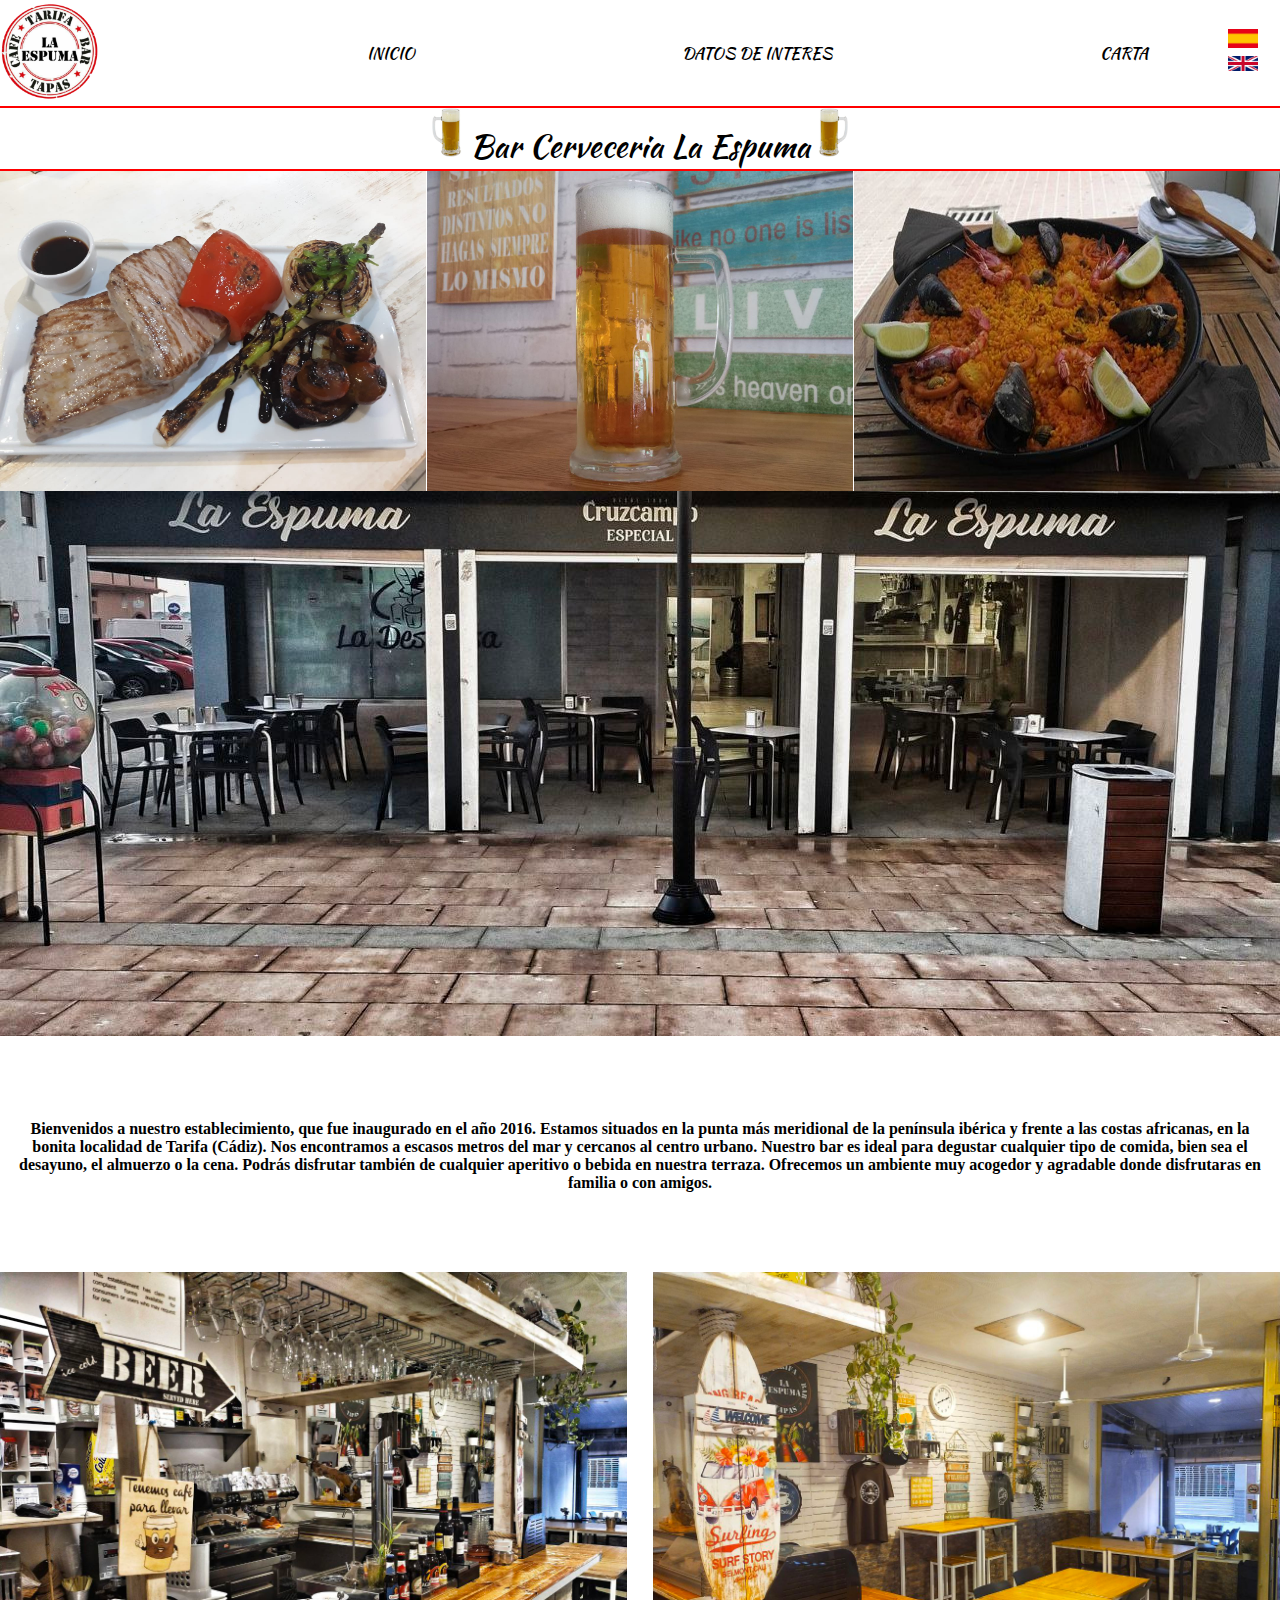
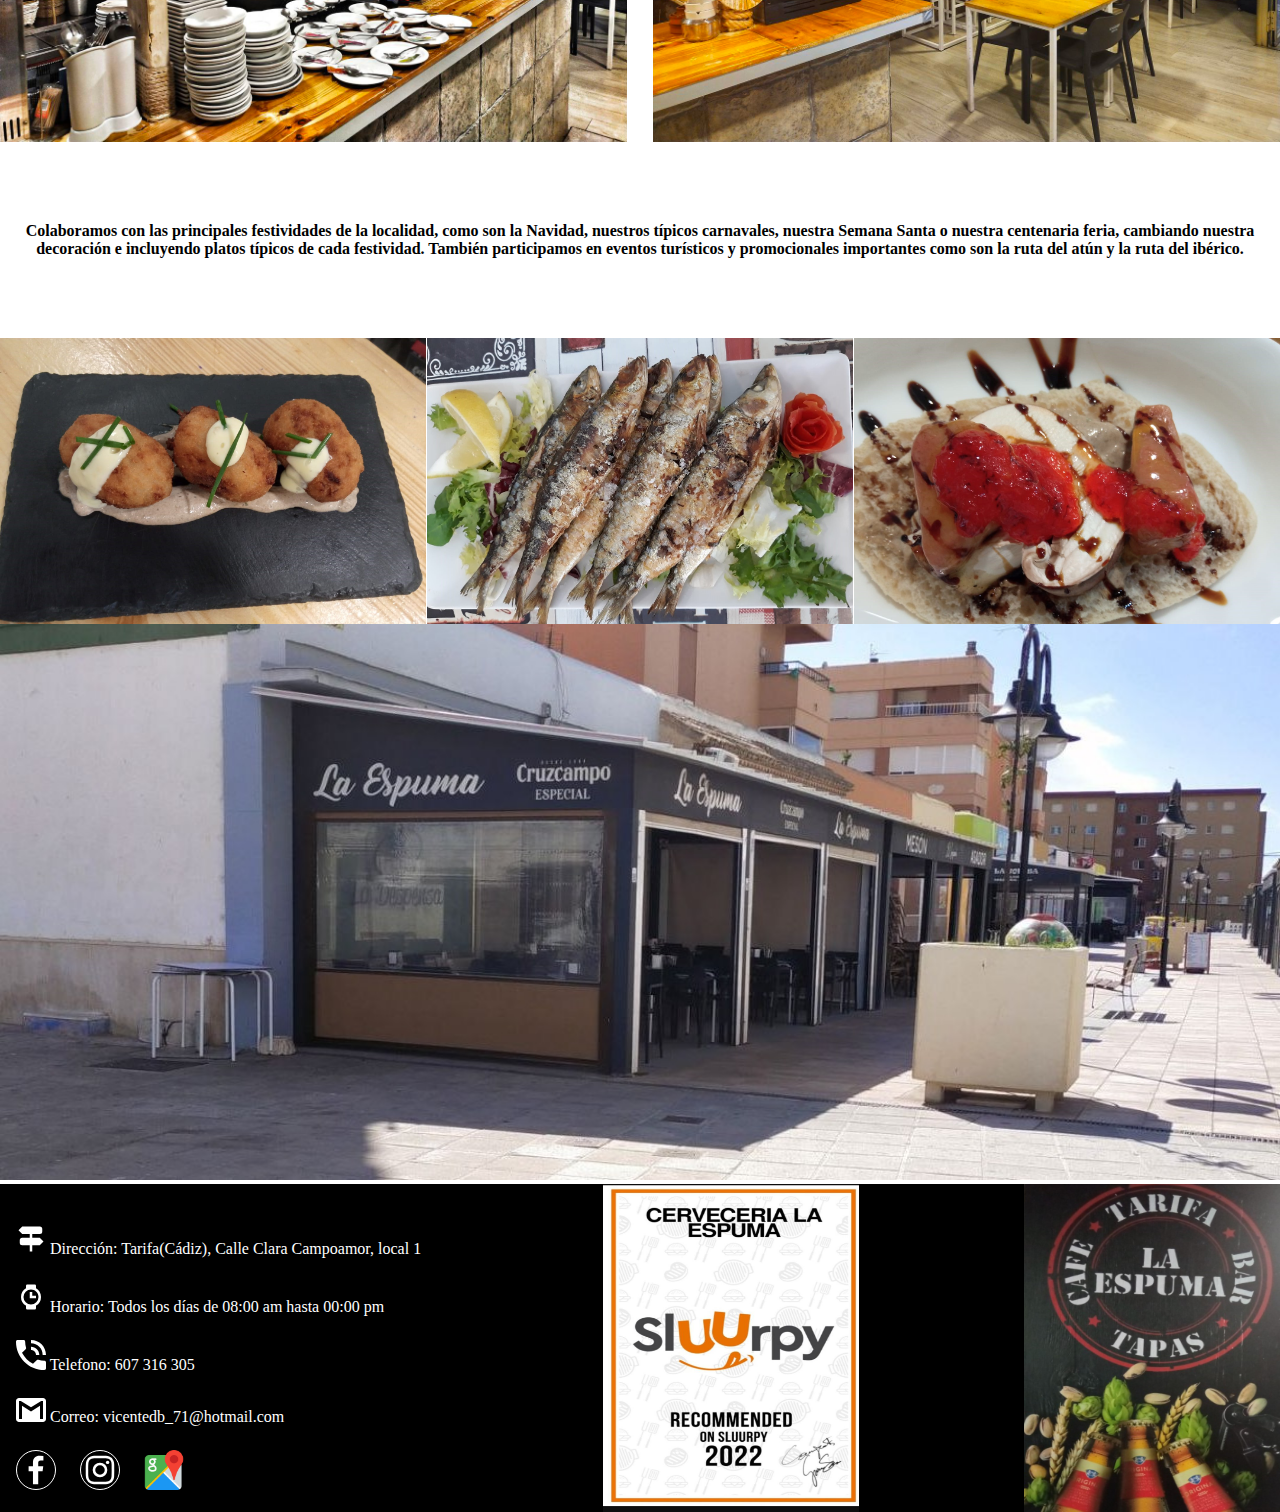
==== index.html @ 4003cf89 "pagina web" ====
<!DOCTYPE html>
<html lang="es">
<head>
    <meta charset="UTF-8">
    <meta http-equiv="X-UA-Compatible" content="IE=edge">
    <meta name="viewport" content="width=device-width, initial-scale=1.0">
    <link rel="icon" type="image/jpg" sizes="32x32" href="./image/logo.PNG" >
    <link rel="stylesheet" href="./css/styles.css">
    <link rel="stylesheet" href="./css/animaciones.css">
    <script src="index.js"></script>
    <link rel="preconnect" href="https://fonts.googleapis.com">
    <link rel="preconnect" href="https://fonts.gstatic.com" crossorigin>
    <link href="https://fonts.googleapis.com/css2?family=Kaushan+Script&display=swap" rel="stylesheet">
    <title>Bar La espuma</title>
</head>
<body>
    
    <header>
        
        <div class="nav__contenedor">

        <figure class="nav__logo">
            <img src="./image/logo.PNG" alt="logo" class="nav__img">
        </figure>

        

    <button id="menu">
        <span id="menu-abrir">&#9776;</span>
        <span id="menu-cerrar">x</span>
    </button>


    <nav class="nav__contenedor nav">
    <a href="index.html" class="nav__link">INICIO</a>
    <a href="#footer" class="nav__link">DATOS DE INTERES</a>
    <a href="./html/carta.html" class="nav__link">CARTA</a>
    </nav>

    <div class="nav__idiomas">
        <a href="index.html"><img src="./image/bandera-esp.png" alt="bandera-esp" class="img__idiomas"></a>
        <a href="./html/index-ing.html"><img src="./image/bandera-ingl.png" alt="bandera-ingl" class="img__idiomas"></a>
        </div>

</div>
        
</header>

    <main class="main__contenedor">

        <h1 class="main__titulo"><hr color = "red"><img src="./image/cerveza.jpg" alt="cerveza" class="logo__cerveza">
            Bar Cerveceria La Espuma <img src="./image/cerveza-2.jpg" alt="cerveza" class="logo__cerveza"> <hr color = "red"></h1>

        <div class="main__img">
            <img src="./image/atun.jpg" alt="atun" class="img__galeria">
            <img src="./image/jarra.jpg" alt="jarra" class="img__galeria">
            <img src="./image/arroz.jpg" alt="arroz" class="img__galeria">
        </div>

        <figure class="image__principal">
            <img src="./image/portada.jpg" alt="exterior" class="img__exterior">
        </figure>
        
        <p class="main__parrafo" >
            Bienvenidos a nuestro establecimiento, que fue inaugurado en el año 2016. Estamos situados en la punta más meridional de la península ibérica y frente a las costas africanas, en la bonita localidad de Tarifa (Cádiz). Nos encontramos a escasos metros  del mar y cercanos al centro urbano. Nuestro bar es ideal para degustar cualquier tipo de comida, bien sea el desayuno, el almuerzo o la cena. Podrás disfrutar también de cualquier aperitivo o bebida en nuestra terraza. Ofrecemos un ambiente muy acogedor y agradable donde disfrutaras en familia o con amigos.
        </p>

        <div class="img__interior">
            <img src="./image/interior.jpg" alt="bar__barra" class="img__int">
            <img src="./image/interior2.jpg" alt="bar__interior" class="img__int">
        </div>

        <p class="main__parrafo" >
            Colaboramos con las principales festividades de la localidad, como son la Navidad, nuestros típicos carnavales, nuestra Semana Santa o nuestra centenaria feria, cambiando nuestra decoración e incluyendo platos típicos de cada festividad. También participamos en eventos turísticos y promocionales importantes como son la ruta del atún y la ruta del ibérico.</p>

            <div class="main__img">
                <img src="./image/croquetas.jpg" alt="rutaatun" class="img__galeria">
                <img src="./image/sardinas.jpg" alt="sardinas" class="img__galeria">
                <img src="./image/tapa.jpg" alt="tapa" class="img__galeria">
            </div>
            
            <figure class="image__principal">
                <img src="./image/exterior2.jpg" alt="exterior" class="img__exterior">
            </figure>
            
    </main>

    
    

    <footer class="footer" id="footer">

        <div class="footer__contacto">
            
                <p class="footer__info">
                    <img src="./image/direccion.svg" alt="icon-direccion" class="footer_icon"> Dirección: Tarifa(Cádiz), Calle Clara Campoamor, local 1
                </p>
            

            
                <p class="footer__info">
                    <img src="./image/reloj.svg" alt="icon-horario" class="footer_icon"> Horario: Todos los días de 08:00 am hasta 00:00 pm
                </p>
            

            
                <p class="footer__info">
                    <img src="./image/icon-phone.svg" alt="icon-phone" class="footer_icon"> Telefono: 607 316 305
                </p>
            

            <p class="footer__info">
                <img src="./image/icon-email.svg" alt="icon-email" class="footer_icon"> Correo: vicentedb_71@hotmail.com
            </p>

        

        <div class="footer__social">

            <a href=https://www.facebook.com/profile.php?id=100012641524249 class="footer__media">
                <img src="./image/fb.svg" alt="fb" >
                </a>
        
                <a href=https://www.instagram.com/laespuma2020/?hl=es class="footer__media">
                <img src="./image/instragram.svg" alt="instragram" >
                </a>
        
                <a href=https://www.google.es/maps/place/CERVECERIA+%22LA+ESPUMA%22/@36.0112839,-5.6082986,17z/data=!3m1!4b1!4m5!3m4!1s0xd0c8ef8493d3929:0x79adbec29daf0275!8m2!3d36.0112796!4d-5.6061099 >
                <img src="./image/google_maps_logo.png" alt="instragram" class="footer__redes">
                </a>

            </div>   

        </div>

        <img src="./image/sluurpy.jpg" alt="sluurpy" class="footer__img">
    
        <img src="./image/cartel.jpg" alt="cartel" class="footer__img">

    </footer>


</body>
</html>
---- css/styles.css ----
*{
    padding: 0;
    margin: 0;
    box-sizing: border-box;
}


body{
    font-family:'Times New Roman', Times, serif;
}

.nav__contenedor {
    width: 100%;
    display:flex;
    justify-content: space-between;
    align-items: center; 
    font-family: 'Kaushan Script', cursive;
}

.nav__img{
    width: 100px;
    }

.nav__portada{
    width: 50%;
    margin-left: 15%;
    border-radius: 5em;
}    

.nav__idiomas{
    display: block;
    margin-left:5em;
}    

.img__idiomas{
    width: 30px;
}    

.nav__link{
    text-decoration:none;
    color: black;
    margin-left: auto;
    transition: 1s;
}

.nav__link:hover{
    color:red;
}

.carta__link{
    margin-right: 5em;
}

.main__contenedor{
    text-align: center;
    word-wrap: break-word;
}

.main__titulo{
    font-family: 'Kaushan Script', cursive;
    justify-content: space-between;
    font-weight:normal;
}

.logo__cerveza{
    width: 30px;
}

.main__img{
    display: flex;
    justify-content: space-between;
}

.img__galeria{
    width: 33.3%;
}

.img__galeria:hover{
    filter: saturate(200%);
}

.img__exterior{
    width: 100%;
}

.img__nosotros{
    margin-top: 2em;
    width:70%;
    height: 33em;
    border-radius: 5px;
}

.main__parrafo{
    margin:5em 1em;
    text-align: center;
    font-weight: bold;
}

.img__interior{
    display: flex;
    justify-content: space-between;
    }

.img__int{
    width: 49%;
}

.logo__jamon{
    width: 60px;
}

.carta{
    display: flex;
    padding-top: 2em;
    margin: 0 2em;
}

.carta__img{
    width: 50%;
}

.img-qr{
    width: 20%;
}

.img-5{
    width: 100%;
    height: 20em;
}

.footer{
    display: flex;
    background-color: black;
    color: white;
    justify-content: space-between;
}

.footer__img{
    width: 20%;
    height: 20.5em;
}

.footer__contacto{
    display: block;
    margin: 1em;
}

.footer_icon{
    width: 30px;
    padding-top: 1.5em;
}

.footer__redes{
    width: 40px;
}

.footer__social{
    display: flex;
    gap: 1.5em;
    margin-top: 1.5em;
    
}

.footer__media{
    border: 1px solid #fff;
    width: 40px;
    height: 40px;
    border-radius: 50%;
    text-decoration: none;
    display: flex;
}


@media(max-width:540px){

    .nav__portada{
        display: none;
    } 

    .nav__idiomas{
        margin-top:5em;
    }    

    .img__interior{
        display: block;
    }
    
    .img__int{
        width: 100%;
    }

    .img__nosotros{
        height: 10em;
    }

    .carta{
        display: block;
        margin: 0;
    }

    .carta__img{
        width: 100%;
    }

    .img-qr{
        width: 10em;
    }

    .img-5{
        height: 10em;
    }

    .footer__img{
        width: 15%;
        height: 15em;
        margin-top: 5em;
    }
}
---- css/animaciones.css ----
/*menu hamburguesa*/

#menu,#menu-check{
    display: none;
}

@media(max-width:500px){

    header div.nav__contenedor nav {
        opacity: 0;
        height: 0%;
        transition:all .7s ease-out;
    }

    header div.nav__contenedor nav.visible {
        display: block;
        opacity: 0.95;
        height: 80%;
    }

    #menu{
        display: block;
        font-size: 1.5em;
        font-weight: bold;
        border-radius: 0.3em;
        position: fixed;
        right: 0.5em;
        top: 0.5em;
        z-index: 9999;
        cursor:pointer;
        background-color: white;
        border: none;
    }

    #menu-cerrar {
        display: none;
    }

    #menu.salir #menu-abrir {
        display: none;

    }

    #menu.salir #menu-cerrar {
        display: block;
    }

    .nav__contenedor nav{
        position: fixed;
        top: 0;
        right: 0;
        background-color:darkred ;
        padding-top: 0.5em;
        padding-right: 0.5em;
    }

    .nav__link{
        color: white;
        display: block;
        text-align:center;
        padding-right: 2em;
        padding-top: 5em;
    }

    .nav__link:hover{
        color: black;
    }

    .carta__link{
        padding: 1em;
        background-color: darkred;
        border-radius: 2em;
    }

}

/*Efecto neon para el titulo*/
.main__titulo{
    animation: neonEffect 5s infinite;
}

@keyframes neonEffect {
    0%, 35%, 45%, 65%, 100%{
        text-shadow: 
        red 0 0 12px,
        rgb(239, 243, 4) 0 0 24PX,
        darkred 0 0 36PX;
    }
    40%, 60%{
        text-shadow: none;
    }
}
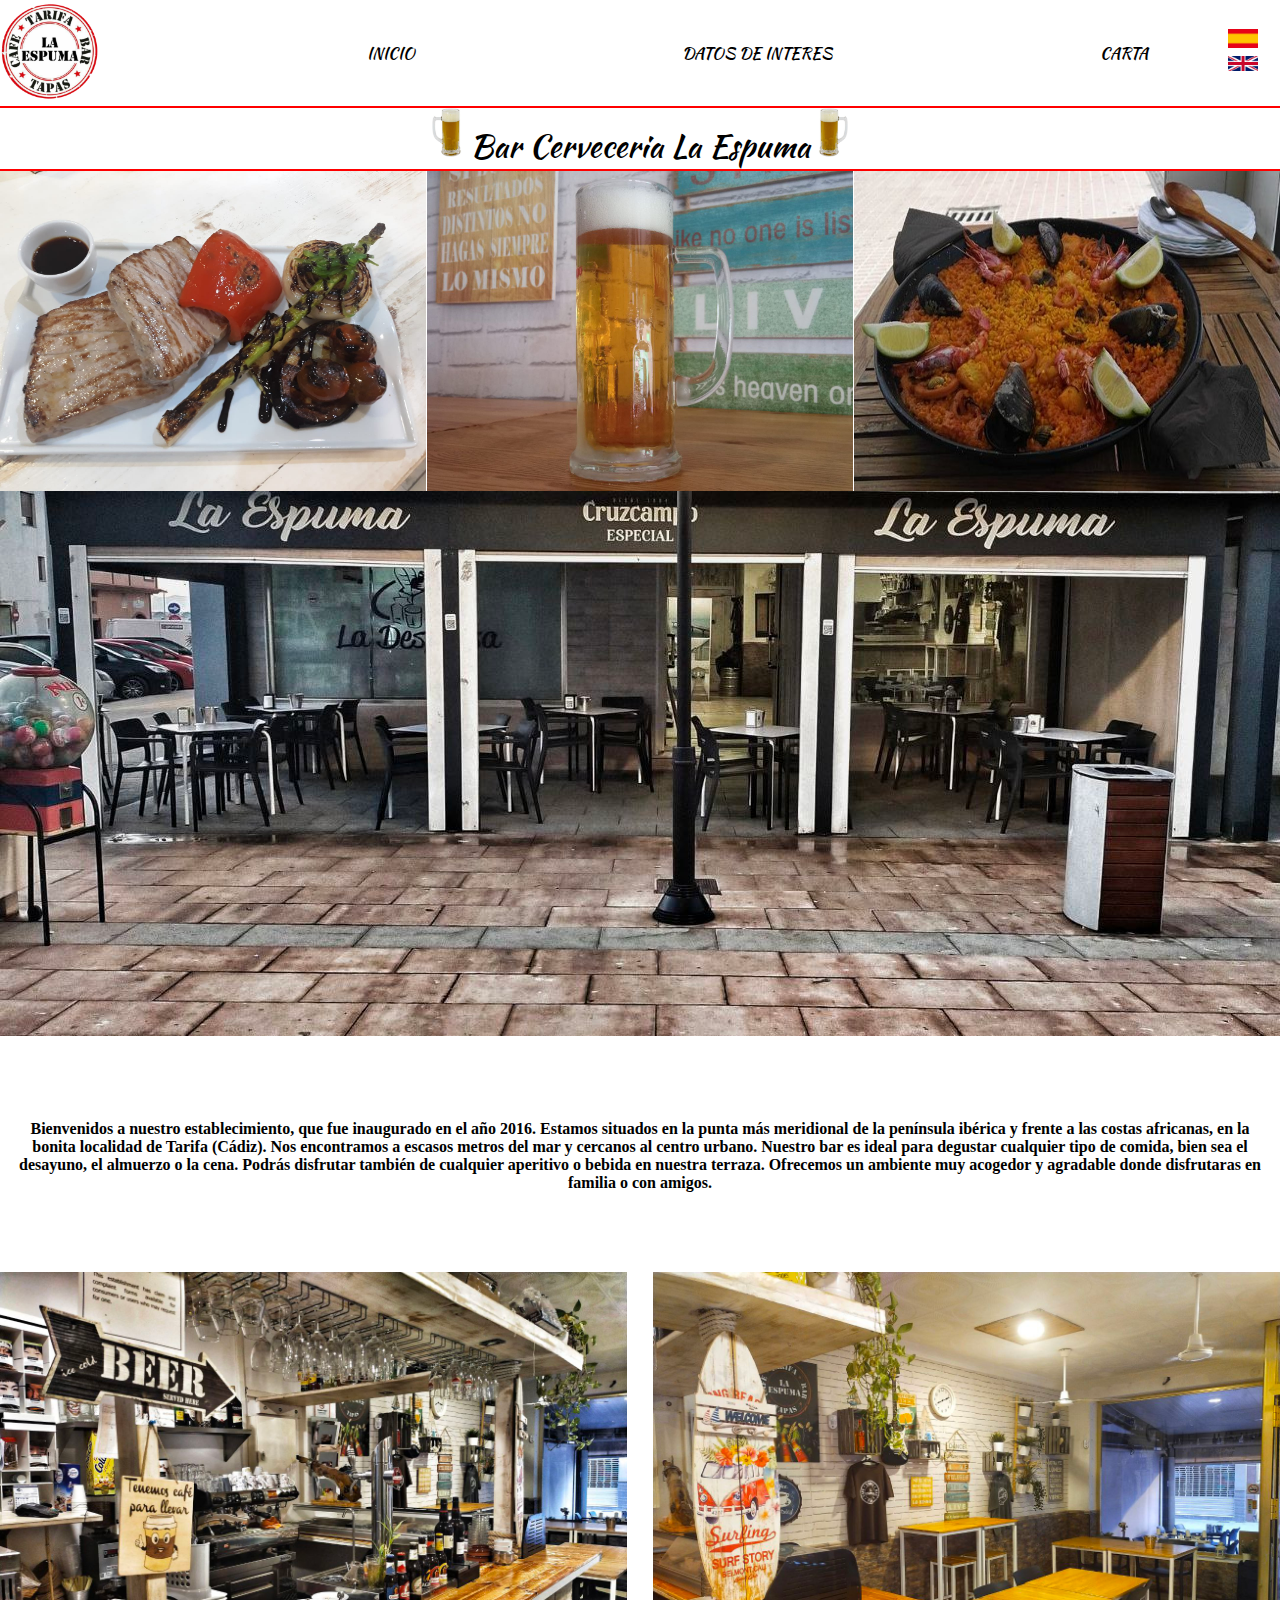
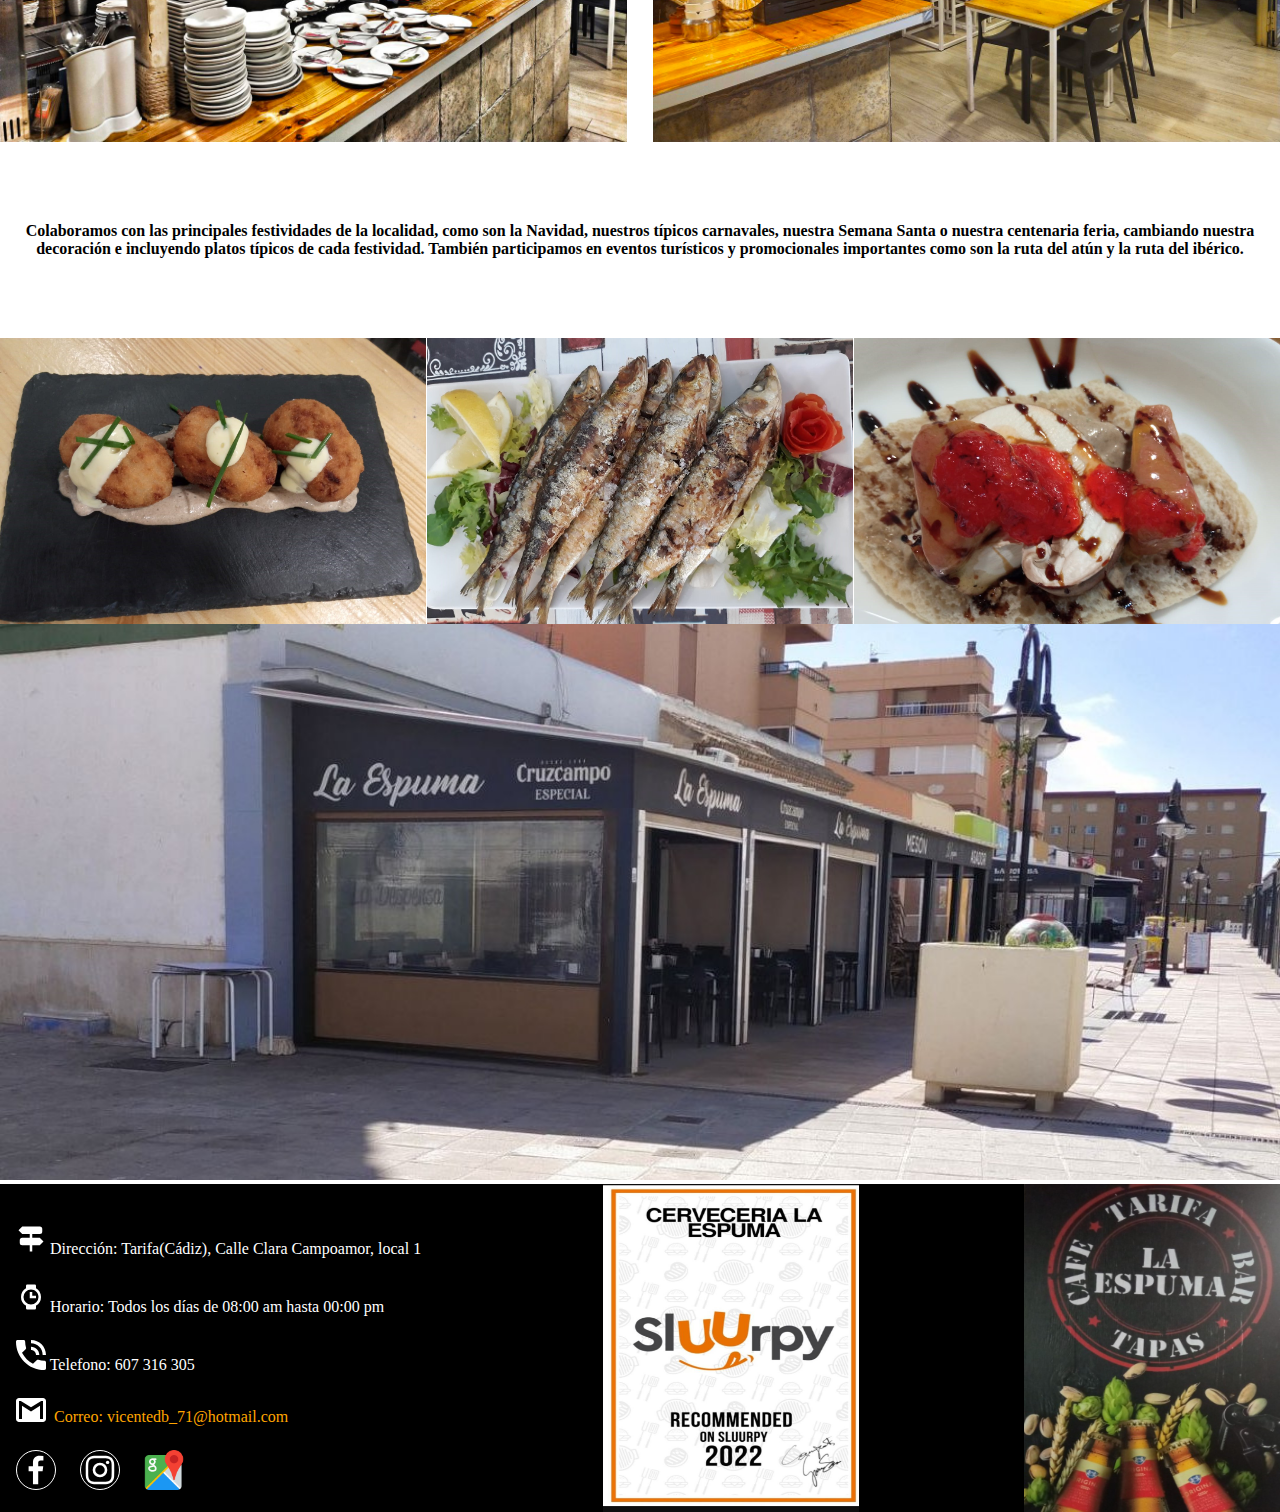
==== commit bd9691f1: "actualizacion" ====
--- a/index.html
+++ b/index.html
@@ -109,8 +109,8 @@
                 </p>
             
 
-            <p class="footer__info">
-                <img src="./image/icon-email.svg" alt="icon-email" class="footer_icon"> Correo: vicentedb_71@hotmail.com
+                <p class="footer__info">
+                    <img src="./image/icon-email.svg" alt="icon-email" class="footer_icon"><a href="mailto:vicentedb_71@hotmail.com" class="footer_email">Correo: vicentedb_71@hotmail.com</a> 
             </p>
 
         
--- a/css/styles.css
+++ b/css/styles.css
@@ -149,6 +149,12 @@
 .footer_icon{
     width: 30px;
     padding-top: 1.5em;
+}
+
+.footer_email{
+    padding-left: 0.5em;
+    text-decoration: none;
+    color: orange;
 }
 
 .footer__redes{
@@ -180,6 +186,10 @@
 
     .nav__idiomas{
         margin-top:5em;
+    }
+
+    .main__titulo{
+        font-size: 1em;
     }    
 
     .img__interior{
--- a/css/animaciones.css
+++ b/css/animaciones.css
@@ -10,12 +10,14 @@
         opacity: 0;
         height: 0%;
         transition:all .7s ease-out;
+        pointer-events: none;
     }
 
     header div.nav__contenedor nav.visible {
         display: block;
         opacity: 0.95;
         height: 80%;
+        pointer-events: all;
     }
 
     #menu{
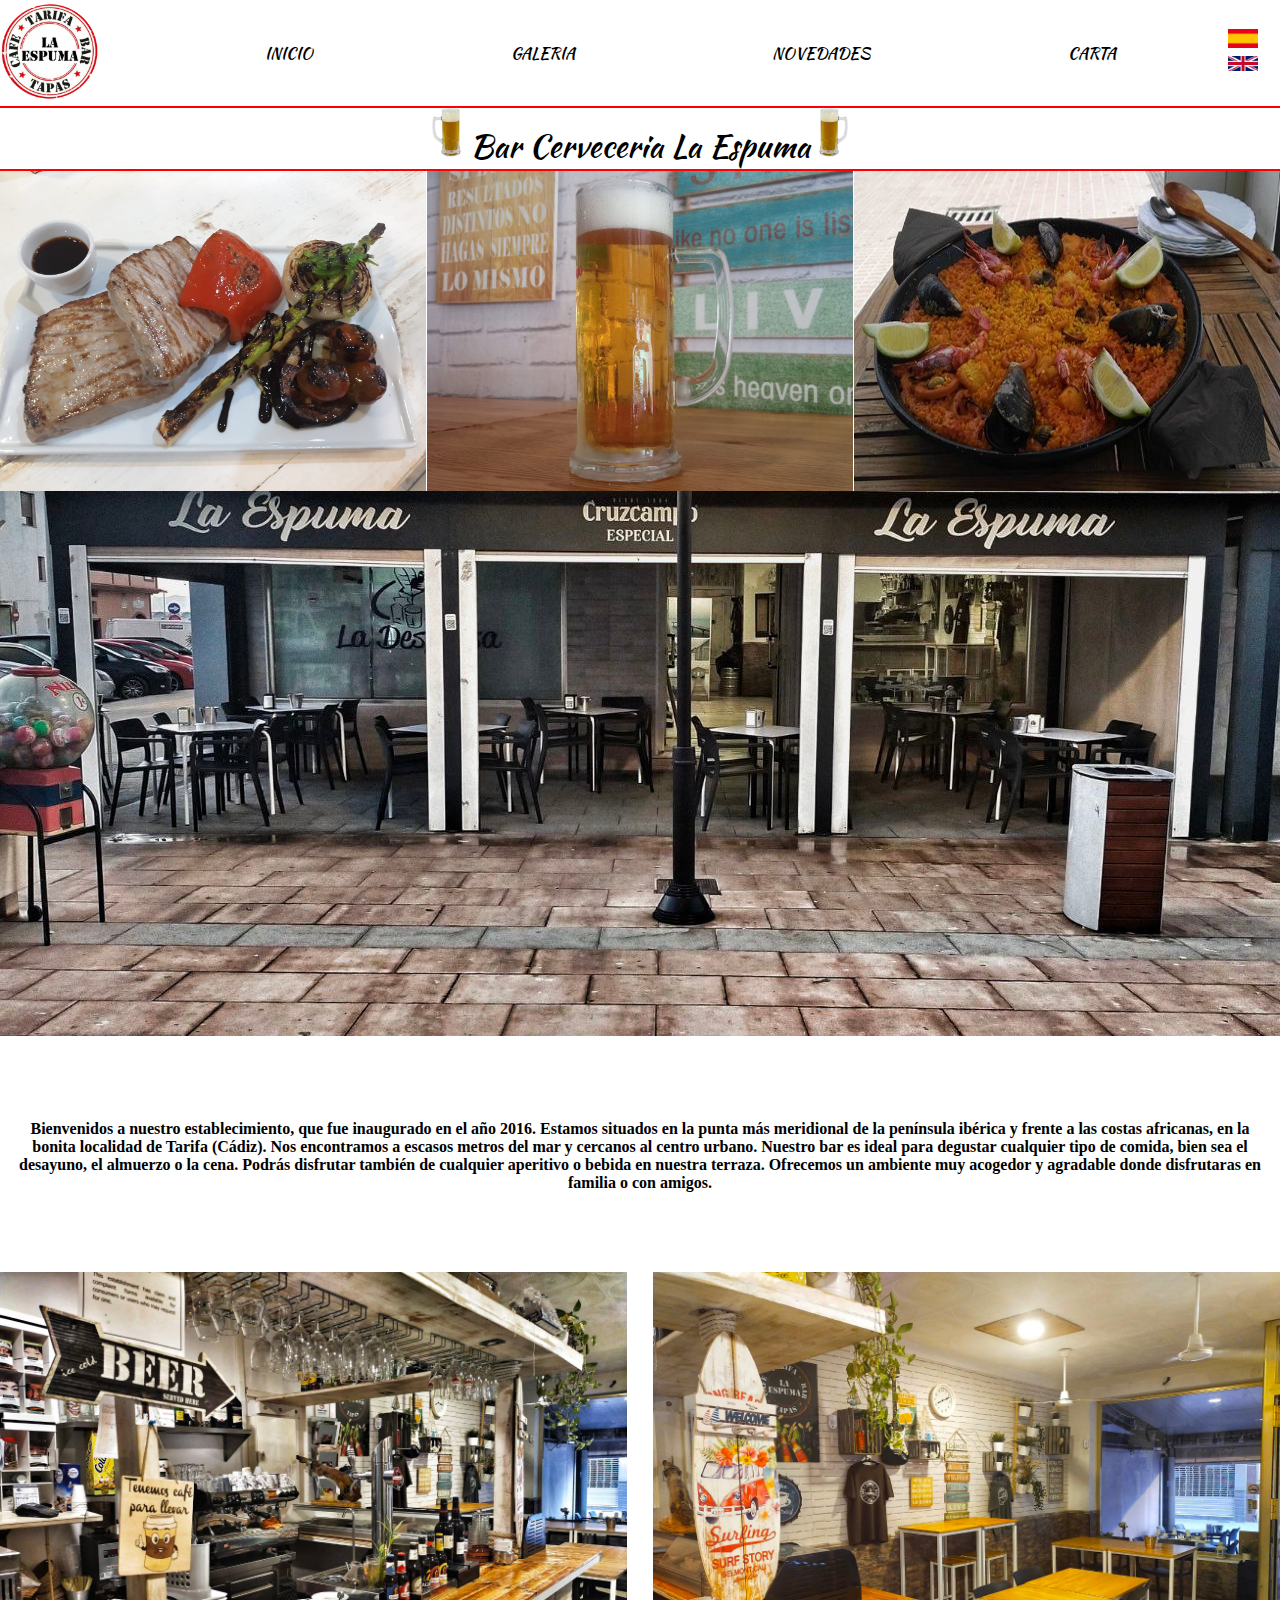
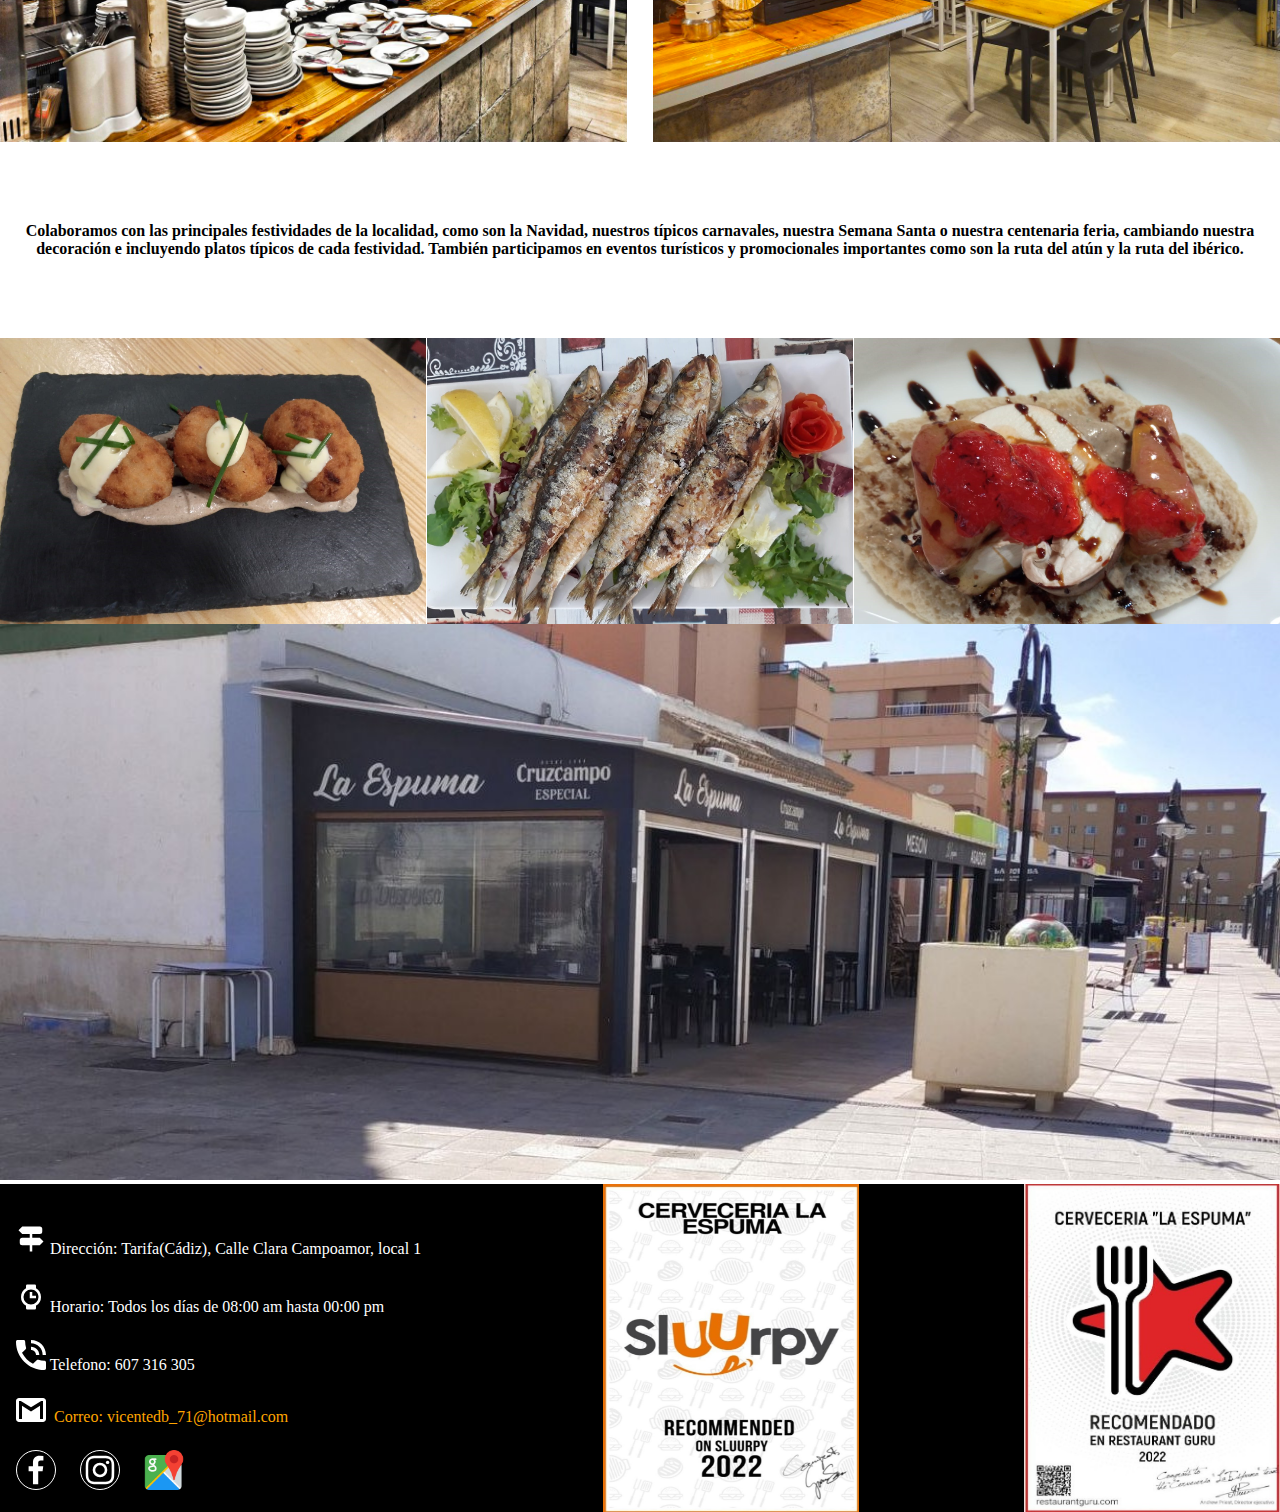
==== commit 26d8fc18: "actualizacion" ====
--- a/index.html
+++ b/index.html
@@ -27,13 +27,15 @@
 
     <button id="menu">
         <span id="menu-abrir">&#9776;</span>
+
         <span id="menu-cerrar">x</span>
     </button>
 
 
     <nav class="nav__contenedor nav">
     <a href="index.html" class="nav__link">INICIO</a>
-    <a href="#footer" class="nav__link">DATOS DE INTERES</a>
+    <a href="./html/galeria.html" class="nav__link">GALERIA</a>
+    <a href="./html/novedades.html" class="nav__link">NOVEDADES</a>
     <a href="./html/carta.html" class="nav__link">CARTA</a>
     </nav>
 
@@ -135,7 +137,7 @@
 
         <img src="./image/sluurpy.jpg" alt="sluurpy" class="footer__img">
     
-        <img src="./image/cartel.jpg" alt="cartel" class="footer__img">
+        <img src="./image/recomendacion.jpg" alt="recomendacion" class="footer__img">
 
     </footer>
 
--- a/css/styles.css
+++ b/css/styles.css
@@ -41,6 +41,7 @@
     text-decoration:none;
     color: black;
     margin-left: auto;
+    margin-right: 2em;
     transition: 1s;
 }
 
@@ -104,29 +105,6 @@
 
 .img__int{
     width: 49%;
-}
-
-.logo__jamon{
-    width: 60px;
-}
-
-.carta{
-    display: flex;
-    padding-top: 2em;
-    margin: 0 2em;
-}
-
-.carta__img{
-    width: 50%;
-}
-
-.img-qr{
-    width: 20%;
-}
-
-.img-5{
-    width: 100%;
-    height: 20em;
 }
 
 .footer{
@@ -204,26 +182,9 @@
         height: 10em;
     }
 
-    .carta{
-        display: block;
-        margin: 0;
-    }
-
-    .carta__img{
-        width: 100%;
-    }
-
-    .img-qr{
-        width: 10em;
-    }
-
-    .img-5{
-        height: 10em;
-    }
-
     .footer__img{
         width: 15%;
-        height: 15em;
+        height: 13em;
         margin-top: 5em;
     }
 }
--- a/css/animaciones.css
+++ b/css/animaciones.css
@@ -4,7 +4,7 @@
     display: none;
 }
 
-@media(max-width:500px){
+@media(max-width:540px){
 
     header div.nav__contenedor nav {
         opacity: 0;
@@ -16,7 +16,7 @@
     header div.nav__contenedor nav.visible {
         display: block;
         opacity: 0.95;
-        height: 80%;
+        height: 100%;
         pointer-events: all;
     }
 
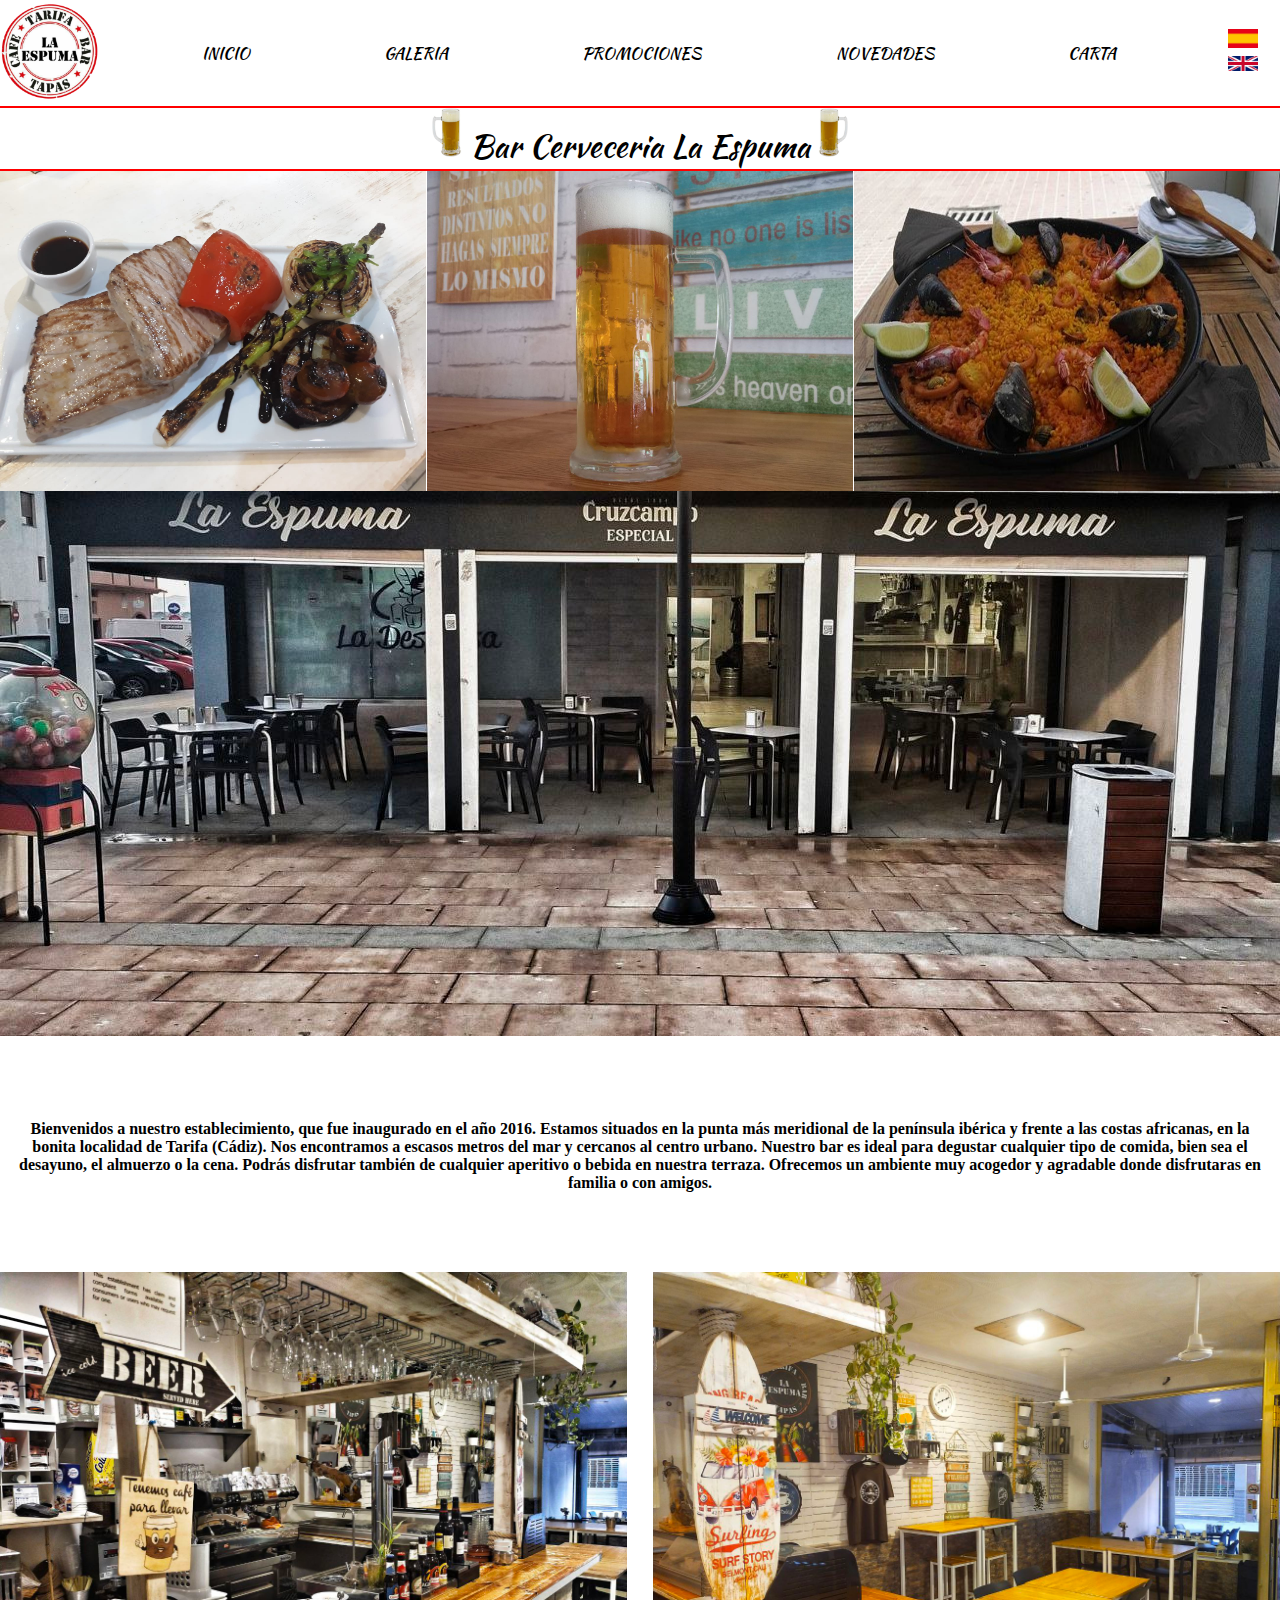
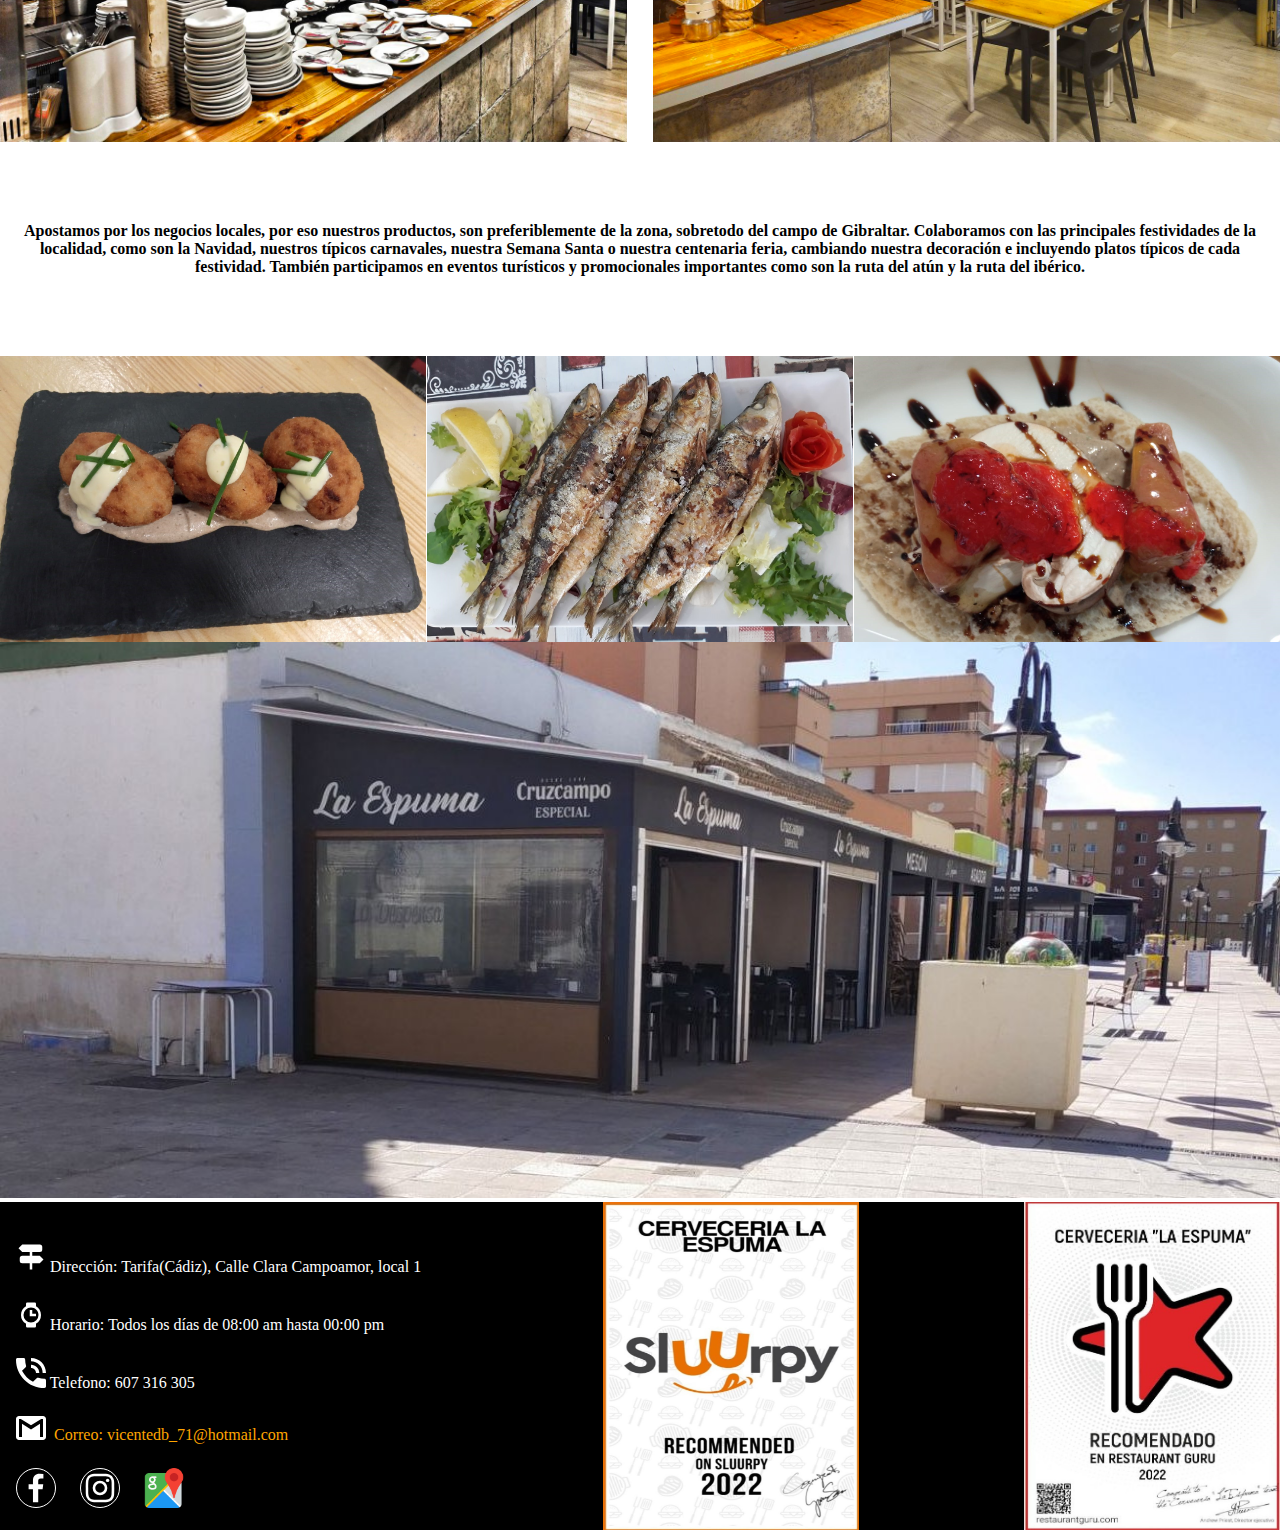
==== commit 4909f2e1: "1.4" ====
--- a/index.html
+++ b/index.html
@@ -4,6 +4,8 @@
     <meta charset="UTF-8">
     <meta http-equiv="X-UA-Compatible" content="IE=edge">
     <meta name="viewport" content="width=device-width, initial-scale=1.0">
+    <meta name="google-site-verification" content="NdYOKYRXbipRDoTINfPYj-2z1PSQyNi1bmSTAnBuu14"/>
+    <meta name="description" content="Pagina inicial.">
     <link rel="icon" type="image/jpg" sizes="32x32" href="./image/logo.PNG" >
     <link rel="stylesheet" href="./css/styles.css">
     <link rel="stylesheet" href="./css/animaciones.css">
@@ -35,6 +37,7 @@
     <nav class="nav__contenedor nav">
     <a href="index.html" class="nav__link">INICIO</a>
     <a href="./html/galeria.html" class="nav__link">GALERIA</a>
+    <a href="./html/promociones.html" class="nav__link">PROMOCIONES</a>
     <a href="./html/novedades.html" class="nav__link">NOVEDADES</a>
     <a href="./html/carta.html" class="nav__link">CARTA</a>
     </nav>
@@ -73,6 +76,7 @@
         </div>
 
         <p class="main__parrafo" >
+            Apostamos por los negocios locales, por eso nuestros productos, son preferiblemente de la zona, sobretodo del campo de Gibraltar.
             Colaboramos con las principales festividades de la localidad, como son la Navidad, nuestros típicos carnavales, nuestra Semana Santa o nuestra centenaria feria, cambiando nuestra decoración e incluyendo platos típicos de cada festividad. También participamos en eventos turísticos y promocionales importantes como son la ruta del atún y la ruta del ibérico.</p>
 
             <div class="main__img">
--- a/css/styles.css
+++ b/css/styles.css
@@ -166,6 +166,12 @@
         margin-top:5em;
     }
 
+    .img__idiomas{
+        width: 15px;
+        height: 15px;
+        margin-right: 1em;
+    }
+
     .main__titulo{
         font-size: 1em;
     }    
